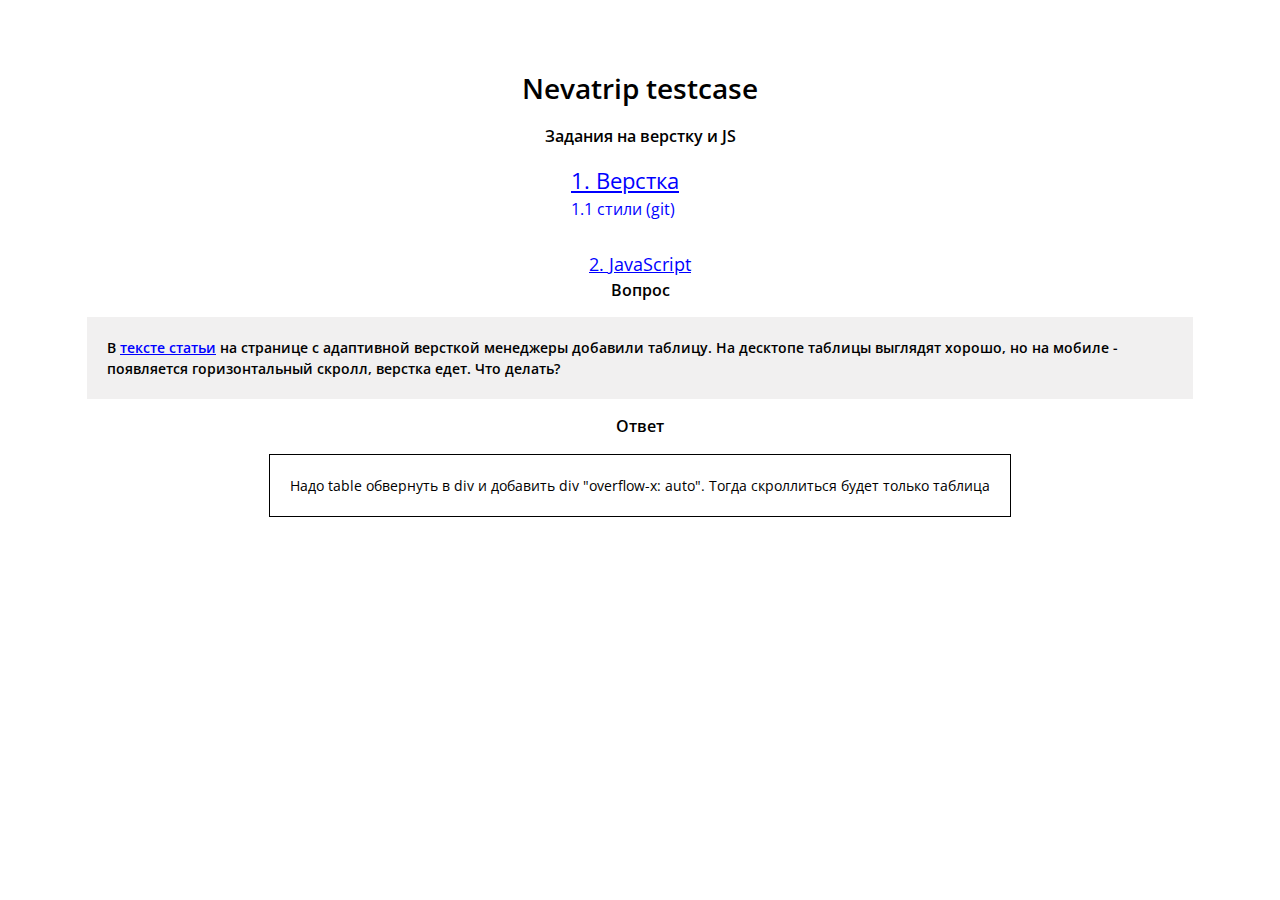
==== index.html @ d4bafa39 "nevatrip" ====
<!DOCTYPE html>
<html lang="ru">

<head>
    <meta charset="UTF-8" />
    <meta http-equiv="X-UA-Compatible" content="IE=edge" />
    <meta name="viewport" content="width=device-width, initial-scale=1.0" />
    <meta name="description" content="Описание проекта">
    <title>Nevatrip-tetscase</title>
    <link rel="stylesheet" href="css/style.min.css">
</head>

<body>
    <div class="wrapper">
        <main class="main">
            <div class="container" style="display: flex; align-items: center; flex-direction: column;">
                <h1>Nevatrip testcase</h1>
                <h3 style="margin: 1.5rem 0 1.5rem 0;">Задания на верстку и JS</h3>
                <div style="margin-bottom: 3rem; display: flex; flex-direction: column; ">
                    <a style="margin-right: 3rem; font-size: 2.2rem; text-decoration: underline; color: blue;"
                        href="layout.html">1. Верстка</a>
                    <a href="" style="color: blue; font-size: 1.6rem;">1.1 стили (git)</a>
                </div>
                <a style="font-size: 1.8rem; text-decoration: underline; color: blue" href="js.html">2. JavaScript</a>
                <h3 style="margin-bottom: 1.5rem;">Вопрос</h3>

                <strong style="margin-bottom: 1.5rem; padding: 2rem; background-color:rgb(241, 240, 240)">В <a
                        href="https://codepen.io/kizoso/pen/VwpeeRY"
                        style="color: blue; text-decoration: underline;">тексте статьи</a> на странице с адаптивной
                    версткой менеджеры добавили таблицу. На десктопе
                    таблицы выглядят хорошо, но на мобиле - появляется горизонтальный скролл, верстка едет. Что
                    делать?</strong>
                <h3 style="margin-bottom: 1.5rem;">Ответ</h3>
                <p style="padding: 2rem; margin: 0; border: 1px solid black;">Надо table обвернуть в div и добавить div
                    "overflow-x: auto". Тогда скроллиться будет только таблица</p>
            </div>
        </main>
    </div>
    <script src="js/vendor.min.js"></script>
    <script src="js/main.min.js"></script>
</body>

</html>
---- css/style.min.css ----
/*! normalize.css v8.0.1 | MIT License | github.com/necolas/normalize.css */
html{-webkit-text-size-adjust:100%}details,main{display:block}h1{font-size:2em}hr{-webkit-box-sizing:content-box;box-sizing:content-box;height:0;overflow:visible}code,kbd,pre,samp{font-size:1em;font-family:monospace,monospace}a{background-color:transparent;color:#4b4b4b;text-decoration:none}abbr[title]{-webkit-text-decoration:underline dotted;text-decoration:underline dotted;border-bottom:none}b,strong{font-weight:bolder}small{font-size:80%}sub,sup{position:relative;font-size:75%;line-height:0;vertical-align:baseline}sub{bottom:-.25em}sup{top:-.5em}img{border-style:none}button,input,optgroup,select,textarea{margin:0;font-size:100%;line-height:1.15;font-family:inherit}button,input{overflow:visible}button,select{text-transform:none}[type=button]::-moz-focus-inner,[type=reset]::-moz-focus-inner,[type=submit]::-moz-focus-inner,button::-moz-focus-inner{padding:0;border-style:none}[type=button]:-moz-focusring,[type=reset]:-moz-focusring,[type=submit]:-moz-focusring,button:-moz-focusring{outline:1px dotted ButtonText}fieldset{padding:.35em .75em .625em}legend{display:table;max-width:100%;color:inherit;white-space:normal}progress{vertical-align:baseline}textarea{overflow:auto;resize:none}[type=checkbox],[type=radio],legend{-webkit-box-sizing:border-box;box-sizing:border-box;padding:0}[type=number]::-webkit-inner-spin-button,[type=number]::-webkit-outer-spin-button{height:auto}[type=search]{outline-offset:-2px;-webkit-appearance:textfield}[type=search]::-webkit-search-decoration{-webkit-appearance:none}::-webkit-file-upload-button{font:inherit;-webkit-appearance:button}summary{display:list-item}[hidden],template{display:none}@font-face{font-family:"OpenSans";src:url(../../fonts/OpenSans-Regular.woff2) format("woff2"),url(../../fonts/OpenSans-Regular.woff) format("woff");font-style:normal;font-weight:400;font-display:swap}@font-face{font-family:"OpenSans";src:url(../../fonts/OpenSans-SemiBold.woff2) format("woff2"),url(../../fonts/OpenSans-SemiBold.woff) format("woff");font-style:normal;font-weight:600;font-display:swap}*,::after,::before{-webkit-box-sizing:border-box;box-sizing:border-box}body,html{margin:0;padding:0;min-height:100vh}html{font-style:normal;font-weight:400;font-size:62.5%;line-height:1.5;font-family:'OpenSans',"Arial",sans-serif;-webkit-font-smoothing:antialiased;-moz-osx-font-smoothing:grayscale;text-rendering:optimizeLegibility}body{width:100%;height:100%;font-size:1.4rem;background-color:#fff}img,video{display:block;max-width:100%;height:auto}input:-webkit-autofill{-webkit-box-shadow:inset 0 0 0 1000px #fff;box-shadow:inset 0 0 0 1000px #fff;-webkit-text-fill-color:#4b4b4b}input,select,textarea{border-radius:0}input::-webkit-input-placeholder,textarea::-webkit-input-placeholder{opacity:1}input::-moz-placeholder,textarea::-moz-placeholder{opacity:1}input:-ms-input-placeholder,input::-ms-input-placeholder,textarea:-ms-input-placeholder,textarea::-ms-input-placeholder{opacity:1}input::placeholder,textarea::placeholder{opacity:1}input:invalid,textarea:invalid{-webkit-box-shadow:none;box-shadow:none}input::-ms-clear,input::-ms-reveal{display:none}input[type=search]::-webkit-search-cancel-button,input[type=search]::-webkit-search-decoration,input[type=search]::-webkit-search-results-button,input[type=search]::-webkit-search-results-decoration{-webkit-appearance:none;appearance:none}input::-webkit-inner-spin-button,input::-webkit-outer-spin-button{margin:0;-webkit-appearance:none;appearance:none}input[type=number]{-webkit-appearance:textfield;-moz-appearance:textfield;appearance:textfield}input:matches([type=email],[type=number],[type=password],[type=search],[type=tel],[type=text],[type=url]),select,textarea{-webkit-appearance:none;-moz-appearance:none;appearance:none}[type=button],[type=reset],[type=submit],button{-webkit-appearance:none;-moz-appearance:none;appearance:none}ol,ul{padding:0;list-style:none}.card .hidden-block .tag,h1,h2,h3,h4,h5,h6,ol,ul{margin:0}.wrapper{position:relative;display:-webkit-box;display:-ms-flexbox;display:flex;-webkit-box-orient:vertical;-webkit-box-direction:normal;-ms-flex-direction:column;flex-direction:column;min-height:100vh;min-height:calc(100*var(--vh, 1vh))}.wrapper main{-webkit-box-flex:1;-ms-flex-positive:1;flex-grow:1}.container{width:100%;margin:0 auto;padding:0 1.7rem}.main{padding-top:2.6rem}.card-list{display:-ms-grid;display:grid;gap:3rem}.card{position:relative;border-radius:1.6rem;border:1px solid #828282}.card .tag{min-height:2.4rem}.card__mark{--color: #323232;--bg-color: #FED74B;--top: 6.7%;position:absolute;padding:1rem 1.7rem .8rem;min-width:9.9rem;top:var(--top);font-size:1.2rem;text-align:center;text-transform:uppercase;background-color:var(--bg-color);color:var(--color);font-weight:600;left:-.1rem}.card__mark--round-border{border-radius:1.6rem 0 1.6rem 0}.card__img-wrap{overflow:hidden;height:58.7vw;border-radius:1.6rem 1.6rem 0 0}.card__img{width:100%;height:100%;-o-object-fit:cover;object-fit:cover}.card__content{padding:1.4rem 1.2rem 1.9rem 1.1rem}.card__duration-wrap{display:-webkit-box;display:-ms-flexbox;display:flex;-webkit-box-align:center;-ms-flex-align:center;align-items:center;margin-bottom:1.5rem}.card__duration-icon{margin-right:.9rem}.card__duration{color:#9e9e9e;font-size:1.2rem}.card__title-wrap{margin-bottom:1.7rem}.card__title{font-size:1.4rem;font-weight:600}.card__tags{position:relative}.card__container,.card__tag-container{display:-webkit-box;display:-ms-flexbox;display:flex}.card__tag-container{-ms-flex-wrap:wrap;flex-wrap:wrap;-webkit-box-flex:1;-ms-flex-positive:1;flex-grow:1;margin-top:1rem}.card__container{-webkit-box-align:center;-ms-flex-align:center;align-items:center;-webkit-box-pack:justify;-ms-flex-pack:justify;justify-content:space-between;margin-top:2.8rem;padding-left:.6rem}.card__price-wrap{margin-right:2rem}.card__price{display:block;font-size:3rem;line-height:1}.card__price--small{margin-top:.2rem;font-size:1rem}.button{padding:1.1rem;border:1px solid #cba500;background-color:#fed74b;border-radius:2rem;width:16.5rem;text-align:center;-webkit-transition:opacity .3s;-o-transition:opacity .3s;transition:opacity .3s}.button:hover{opacity:.8}.list{display:-ms-grid;display:grid;gap:1.1rem}.list__item{position:relative;padding-left:3.6rem;color:#4b4b4b}.list__icon{position:absolute;left:0;top:.4rem}.tag{display:inline-block;-ms-flex-item-align:baseline;align-self:baseline;padding:.2rem 1.3rem .1rem;color:#343434;background-color:#d9e8ff;border-radius:1.1rem;text-align:center;font-size:1.4rem}.tag.active{-webkit-filter:drop-shadow(0 .2rem .2rem rgba(0,0,0,.25));filter:drop-shadow(0 .2rem .2rem rgba(0,0,0,.25));background-color:#6ba6ff;color:#fff}.tag+.tag{margin-left:.8rem}.hidden-block{display:-webkit-box;display:-ms-flexbox;display:flex;-webkit-box-orient:vertical;-webkit-box-direction:normal;-ms-flex-direction:column;flex-direction:column;gap:.6rem;position:absolute;padding:.5rem;right:0;top:6.5rem;z-index:-1;opacity:0;visibility:hidden;border-radius:.5rem;-webkit-box-shadow:0 .3rem 1.5rem rgba(58,58,58,.1);box-shadow:0 .3rem 1.5rem rgba(58,58,58,.1);background-color:#fff;-webkit-transition:opacity .3s;-o-transition:opacity .3s;transition:opacity .3s}.hidden-block.active{z-index:1;opacity:1;visibility:visible}.hidden-button{cursor:pointer;outline:0;border:0}@media (min-width:768px){.container{max-width:115.4rem;padding:0 2.4rem}.main{padding-top:6.7rem}.card-list{gap:6rem;font-size:1.8rem}.card{display:-webkit-box;display:-ms-flexbox;display:flex}.card .tag{min-height:2.8rem}.card__mark{--top: 12%;padding-right:3.5rem;padding-left:3.5rem;font-size:1.6rem;font-weight:600}.card__img-wrap{min-width:42.8%;height:auto;border-radius:1.6rem 0 0 1.6rem}.card__content{padding:1.6rem 2.2rem 2.6rem 2rem}.card__duration-wrap{margin-bottom:0}.card__duration{font-size:1.4rem}.card__title-wrap{display:-webkit-box;display:-ms-flexbox;display:flex;-webkit-box-orient:vertical;-webkit-box-direction:reverse;-ms-flex-direction:column-reverse;flex-direction:column-reverse;margin-bottom:1rem}.card__title{margin-bottom:.9rem;font-size:2.6rem;font-weight:400;line-height:134%}.card__tags{display:-webkit-box;display:-ms-flexbox;display:flex}.card__tag-container{margin-left:1rem;margin-top:.3rem}.card__container{-webkit-box-pack:start;-ms-flex-pack:start;justify-content:flex-start;margin-top:2.5rem;padding-left:0}.card__price-wrap{margin-right:1.4rem}.card__price{font-size:3.6rem}.card__price--small{font-size:1.4rem}.button{border:0;border-radius:2.3rem;width:18.7rem}.list{gap:1rem}.list__item{padding-left:3rem}.tag{padding-right:1.6rem;padding-left:1.6rem;font-size:1.6rem}.tag+.tag{margin-left:.6rem}.hidden-block{right:-.5rem;top:4rem}}
/*# sourceMappingURL=style.min.css.map */
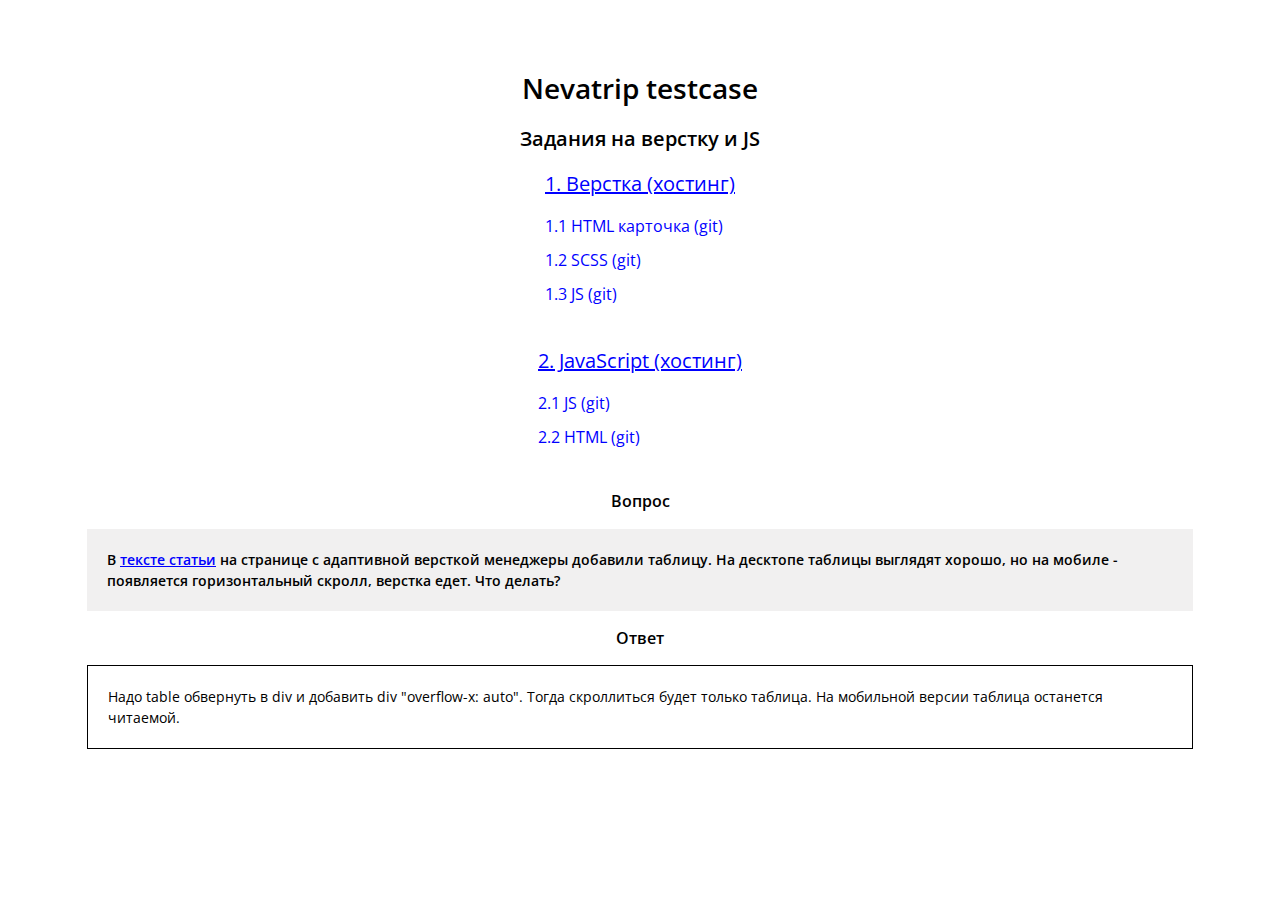
==== commit bf3a4025: "updates index.html" ====
--- a/index.html
+++ b/index.html
@@ -7,6 +7,9 @@
     <meta name="viewport" content="width=device-width, initial-scale=1.0" />
     <meta name="description" content="Описание проекта">
     <title>Nevatrip-tetscase</title>
+    <style type="text/css">
+
+    </style>
     <link rel="stylesheet" href="css/style.min.css">
 </head>
 
@@ -15,13 +18,20 @@
         <main class="main">
             <div class="container" style="display: flex; align-items: center; flex-direction: column;">
                 <h1>Nevatrip testcase</h1>
-                <h3 style="margin: 1.5rem 0 1.5rem 0;">Задания на верстку и JS</h3>
+                <h3 style="margin: 1.5rem 0 1.5rem 0; font-size: 2rem;">Задания на верстку и JS</h3>
                 <div style="margin-bottom: 3rem; display: flex; flex-direction: column; ">
-                    <a style="margin-right: 3rem; font-size: 2.2rem; text-decoration: underline; color: blue;"
-                        href="layout.html">1. Верстка</a>
-                    <a href="" style="color: blue; font-size: 1.6rem;">1.1 стили (git)</a>
+                    <a style="display: block; font-size: 2rem; text-decoration: underline; color: blue; margin-bottom: 1.5rem"
+                        href="layout.html">1. Верстка (хостинг)</a>
+                    <a href="https://github.com/BulatCC/nevatrip-testcase/blob/master/source/html/components/card.html" style="color: blue; font-size: 1.6rem; margin-bottom: 1rem;">1.1 HTML карточка (git)</a>
+                    <a href="https://github.com/BulatCC/nevatrip-testcase/tree/master/source/sass" style="color: blue; font-size: 1.6rem; margin-bottom: 1rem;">1.2 SCSS (git)</a>
+                    <a href="https://github.com/BulatCC/nevatrip-testcase/blob/master/source/js/modules/hide-not-fited.js" style="color: blue; font-size: 1.6rem; margin-bottom: 1rem;">1.3 JS (git)</a>
                 </div>
-                <a style="font-size: 1.8rem; text-decoration: underline; color: blue" href="js.html">2. JavaScript</a>
+                <div style="margin-bottom: 3rem; display: flex; flex-direction: column; ">
+                    <a style="display: block; font-size: 2rem; text-decoration: underline; color: blue; margin-bottom: 1.5rem"
+                        href="js.html">2. JavaScript (хостинг)</a>
+                    <a href="https://github.com/BulatCC/nevatrip-testcase/blob/master/source/js/modules/ticket-choice.js" style="color: blue; font-size: 1.6rem; margin-bottom: 1rem;">2.1 JS (git)</a>
+                    <a href="https://github.com/BulatCC/nevatrip-testcase/blob/master/source/html/js.html" style="color: blue; font-size: 1.6rem; margin-bottom: 1rem;">2.2 HTML (git)</a>
+                </div>
                 <h3 style="margin-bottom: 1.5rem;">Вопрос</h3>
 
                 <strong style="margin-bottom: 1.5rem; padding: 2rem; background-color:rgb(241, 240, 240)">В <a
@@ -32,7 +42,7 @@
                     делать?</strong>
                 <h3 style="margin-bottom: 1.5rem;">Ответ</h3>
                 <p style="padding: 2rem; margin: 0; border: 1px solid black;">Надо table обвернуть в div и добавить div
-                    "overflow-x: auto". Тогда скроллиться будет только таблица</p>
+                    "overflow-x: auto". Тогда скроллиться будет только таблица. На мобильной версии таблица останется читаемой.</p>
             </div>
         </main>
     </div>
--- a/css/style.min.css
+++ b/css/style.min.css
@@ -1,3 +1,3 @@
 /*! normalize.css v8.0.1 | MIT License | github.com/necolas/normalize.css */
-html{-webkit-text-size-adjust:100%}details,main{display:block}h1{font-size:2em}hr{-webkit-box-sizing:content-box;box-sizing:content-box;height:0;overflow:visible}code,kbd,pre,samp{font-size:1em;font-family:monospace,monospace}a{background-color:transparent;color:#4b4b4b;text-decoration:none}abbr[title]{-webkit-text-decoration:underline dotted;text-decoration:underline dotted;border-bottom:none}b,strong{font-weight:bolder}small{font-size:80%}sub,sup{position:relative;font-size:75%;line-height:0;vertical-align:baseline}sub{bottom:-.25em}sup{top:-.5em}img{border-style:none}button,input,optgroup,select,textarea{margin:0;font-size:100%;line-height:1.15;font-family:inherit}button,input{overflow:visible}button,select{text-transform:none}[type=button]::-moz-focus-inner,[type=reset]::-moz-focus-inner,[type=submit]::-moz-focus-inner,button::-moz-focus-inner{padding:0;border-style:none}[type=button]:-moz-focusring,[type=reset]:-moz-focusring,[type=submit]:-moz-focusring,button:-moz-focusring{outline:1px dotted ButtonText}fieldset{padding:.35em .75em .625em}legend{display:table;max-width:100%;color:inherit;white-space:normal}progress{vertical-align:baseline}textarea{overflow:auto;resize:none}[type=checkbox],[type=radio],legend{-webkit-box-sizing:border-box;box-sizing:border-box;padding:0}[type=number]::-webkit-inner-spin-button,[type=number]::-webkit-outer-spin-button{height:auto}[type=search]{outline-offset:-2px;-webkit-appearance:textfield}[type=search]::-webkit-search-decoration{-webkit-appearance:none}::-webkit-file-upload-button{font:inherit;-webkit-appearance:button}summary{display:list-item}[hidden],template{display:none}@font-face{font-family:"OpenSans";src:url(../../fonts/OpenSans-Regular.woff2) format("woff2"),url(../../fonts/OpenSans-Regular.woff) format("woff");font-style:normal;font-weight:400;font-display:swap}@font-face{font-family:"OpenSans";src:url(../../fonts/OpenSans-SemiBold.woff2) format("woff2"),url(../../fonts/OpenSans-SemiBold.woff) format("woff");font-style:normal;font-weight:600;font-display:swap}*,::after,::before{-webkit-box-sizing:border-box;box-sizing:border-box}body,html{margin:0;padding:0;min-height:100vh}html{font-style:normal;font-weight:400;font-size:62.5%;line-height:1.5;font-family:'OpenSans',"Arial",sans-serif;-webkit-font-smoothing:antialiased;-moz-osx-font-smoothing:grayscale;text-rendering:optimizeLegibility}body{width:100%;height:100%;font-size:1.4rem;background-color:#fff}img,video{display:block;max-width:100%;height:auto}input:-webkit-autofill{-webkit-box-shadow:inset 0 0 0 1000px #fff;box-shadow:inset 0 0 0 1000px #fff;-webkit-text-fill-color:#4b4b4b}input,select,textarea{border-radius:0}input::-webkit-input-placeholder,textarea::-webkit-input-placeholder{opacity:1}input::-moz-placeholder,textarea::-moz-placeholder{opacity:1}input:-ms-input-placeholder,input::-ms-input-placeholder,textarea:-ms-input-placeholder,textarea::-ms-input-placeholder{opacity:1}input::placeholder,textarea::placeholder{opacity:1}input:invalid,textarea:invalid{-webkit-box-shadow:none;box-shadow:none}input::-ms-clear,input::-ms-reveal{display:none}input[type=search]::-webkit-search-cancel-button,input[type=search]::-webkit-search-decoration,input[type=search]::-webkit-search-results-button,input[type=search]::-webkit-search-results-decoration{-webkit-appearance:none;appearance:none}input::-webkit-inner-spin-button,input::-webkit-outer-spin-button{margin:0;-webkit-appearance:none;appearance:none}input[type=number]{-webkit-appearance:textfield;-moz-appearance:textfield;appearance:textfield}input:matches([type=email],[type=number],[type=password],[type=search],[type=tel],[type=text],[type=url]),select,textarea{-webkit-appearance:none;-moz-appearance:none;appearance:none}[type=button],[type=reset],[type=submit],button{-webkit-appearance:none;-moz-appearance:none;appearance:none}ol,ul{padding:0;list-style:none}.card .hidden-block .tag,h1,h2,h3,h4,h5,h6,ol,ul{margin:0}.wrapper{position:relative;display:-webkit-box;display:-ms-flexbox;display:flex;-webkit-box-orient:vertical;-webkit-box-direction:normal;-ms-flex-direction:column;flex-direction:column;min-height:100vh;min-height:calc(100*var(--vh, 1vh))}.wrapper main{-webkit-box-flex:1;-ms-flex-positive:1;flex-grow:1}.container{width:100%;margin:0 auto;padding:0 1.7rem}.main{padding-top:2.6rem}.card-list{display:-ms-grid;display:grid;gap:3rem}.card{position:relative;border-radius:1.6rem;border:1px solid #828282}.card .tag{min-height:2.4rem}.card__mark{--color: #323232;--bg-color: #FED74B;--top: 6.7%;position:absolute;padding:1rem 1.7rem .8rem;min-width:9.9rem;top:var(--top);font-size:1.2rem;text-align:center;text-transform:uppercase;background-color:var(--bg-color);color:var(--color);font-weight:600;left:-.1rem}.card__mark--round-border{border-radius:1.6rem 0 1.6rem 0}.card__img-wrap{overflow:hidden;height:58.7vw;border-radius:1.6rem 1.6rem 0 0}.card__img{width:100%;height:100%;-o-object-fit:cover;object-fit:cover}.card__content{padding:1.4rem 1.2rem 1.9rem 1.1rem}.card__duration-wrap{display:-webkit-box;display:-ms-flexbox;display:flex;-webkit-box-align:center;-ms-flex-align:center;align-items:center;margin-bottom:1.5rem}.card__duration-icon{margin-right:.9rem}.card__duration{color:#9e9e9e;font-size:1.2rem}.card__title-wrap{margin-bottom:1.7rem}.card__title{font-size:1.4rem;font-weight:600}.card__tags{position:relative}.card__container,.card__tag-container{display:-webkit-box;display:-ms-flexbox;display:flex}.card__tag-container{-ms-flex-wrap:wrap;flex-wrap:wrap;-webkit-box-flex:1;-ms-flex-positive:1;flex-grow:1;margin-top:1rem}.card__container{-webkit-box-align:center;-ms-flex-align:center;align-items:center;-webkit-box-pack:justify;-ms-flex-pack:justify;justify-content:space-between;margin-top:2.8rem;padding-left:.6rem}.card__price-wrap{margin-right:2rem}.card__price{display:block;font-size:3rem;line-height:1}.card__price--small{margin-top:.2rem;font-size:1rem}.button{padding:1.1rem;border:1px solid #cba500;background-color:#fed74b;border-radius:2rem;width:16.5rem;text-align:center;-webkit-transition:opacity .3s;-o-transition:opacity .3s;transition:opacity .3s}.button:hover{opacity:.8}.list{display:-ms-grid;display:grid;gap:1.1rem}.list__item{position:relative;padding-left:3.6rem;color:#4b4b4b}.list__icon{position:absolute;left:0;top:.4rem}.tag{display:inline-block;-ms-flex-item-align:baseline;align-self:baseline;padding:.2rem 1.3rem .1rem;color:#343434;background-color:#d9e8ff;border-radius:1.1rem;text-align:center;font-size:1.4rem}.tag.active{-webkit-filter:drop-shadow(0 .2rem .2rem rgba(0,0,0,.25));filter:drop-shadow(0 .2rem .2rem rgba(0,0,0,.25));background-color:#6ba6ff;color:#fff}.tag+.tag{margin-left:.8rem}.hidden-block{display:-webkit-box;display:-ms-flexbox;display:flex;-webkit-box-orient:vertical;-webkit-box-direction:normal;-ms-flex-direction:column;flex-direction:column;gap:.6rem;position:absolute;padding:.5rem;right:0;top:6.5rem;z-index:-1;opacity:0;visibility:hidden;border-radius:.5rem;-webkit-box-shadow:0 .3rem 1.5rem rgba(58,58,58,.1);box-shadow:0 .3rem 1.5rem rgba(58,58,58,.1);background-color:#fff;-webkit-transition:opacity .3s;-o-transition:opacity .3s;transition:opacity .3s}.hidden-block.active{z-index:1;opacity:1;visibility:visible}.hidden-button{cursor:pointer;outline:0;border:0}@media (min-width:768px){.container{max-width:115.4rem;padding:0 2.4rem}.main{padding-top:6.7rem}.card-list{gap:6rem;font-size:1.8rem}.card{display:-webkit-box;display:-ms-flexbox;display:flex}.card .tag{min-height:2.8rem}.card__mark{--top: 12%;padding-right:3.5rem;padding-left:3.5rem;font-size:1.6rem;font-weight:600}.card__img-wrap{min-width:42.8%;height:auto;border-radius:1.6rem 0 0 1.6rem}.card__content{padding:1.6rem 2.2rem 2.6rem 2rem}.card__duration-wrap{margin-bottom:0}.card__duration{font-size:1.4rem}.card__title-wrap{display:-webkit-box;display:-ms-flexbox;display:flex;-webkit-box-orient:vertical;-webkit-box-direction:reverse;-ms-flex-direction:column-reverse;flex-direction:column-reverse;margin-bottom:1rem}.card__title{margin-bottom:.9rem;font-size:2.6rem;font-weight:400;line-height:134%}.card__tags{display:-webkit-box;display:-ms-flexbox;display:flex}.card__tag-container{margin-left:1rem;margin-top:.3rem}.card__container{-webkit-box-pack:start;-ms-flex-pack:start;justify-content:flex-start;margin-top:2.5rem;padding-left:0}.card__price-wrap{margin-right:1.4rem}.card__price{font-size:3.6rem}.card__price--small{font-size:1.4rem}.button{border:0;border-radius:2.3rem;width:18.7rem}.list{gap:1rem}.list__item{padding-left:3rem}.tag{padding-right:1.6rem;padding-left:1.6rem;font-size:1.6rem}.tag+.tag{margin-left:.6rem}.hidden-block{right:-.5rem;top:4rem}}
+html{-webkit-text-size-adjust:100%}details,main{display:block}h1{font-size:2em}hr{-webkit-box-sizing:content-box;box-sizing:content-box;height:0;overflow:visible}code,kbd,pre,samp{font-size:1em;font-family:monospace,monospace}a{background-color:transparent;color:#4b4b4b;text-decoration:none}abbr[title]{-webkit-text-decoration:underline dotted;text-decoration:underline dotted;border-bottom:none}b,strong{font-weight:bolder}small{font-size:80%}sub,sup{position:relative;font-size:75%;line-height:0;vertical-align:baseline}sub{bottom:-.25em}sup{top:-.5em}img{border-style:none}button,input,optgroup,select,textarea{margin:0;font-size:100%;line-height:1.15;font-family:inherit}button,input{overflow:visible}button,select{text-transform:none}[type=button]::-moz-focus-inner,[type=reset]::-moz-focus-inner,[type=submit]::-moz-focus-inner,button::-moz-focus-inner{padding:0;border-style:none}[type=button]:-moz-focusring,[type=reset]:-moz-focusring,[type=submit]:-moz-focusring,button:-moz-focusring{outline:1px dotted ButtonText}fieldset{padding:.35em .75em .625em}legend{display:table;max-width:100%;color:inherit;white-space:normal}progress{vertical-align:baseline}textarea{overflow:auto;resize:none}[type=checkbox],[type=radio],legend{-webkit-box-sizing:border-box;box-sizing:border-box;padding:0}[type=number]::-webkit-inner-spin-button,[type=number]::-webkit-outer-spin-button{height:auto}[type=search]{outline-offset:-2px;-webkit-appearance:textfield}[type=search]::-webkit-search-decoration{-webkit-appearance:none}::-webkit-file-upload-button{font:inherit;-webkit-appearance:button}summary{display:list-item}[hidden],template{display:none}@font-face{font-family:"OpenSans";src:url(../../fonts/OpenSans-Regular.woff2) format("woff2"),url(../../fonts/OpenSans-Regular.woff) format("woff");font-style:normal;font-weight:400;font-display:swap}@font-face{font-family:"OpenSans";src:url(../../fonts/OpenSans-SemiBold.woff2) format("woff2"),url(../../fonts/OpenSans-SemiBold.woff) format("woff");font-style:normal;font-weight:600;font-display:swap}*,::after,::before{-webkit-box-sizing:border-box;box-sizing:border-box}body,html{margin:0;padding:0;min-height:100vh}html{font-style:normal;font-weight:400;font-size:62.5%;line-height:1.5;font-family:'OpenSans',"Arial",sans-serif;-webkit-font-smoothing:antialiased;-moz-osx-font-smoothing:grayscale;text-rendering:optimizeLegibility}body{width:100%;height:100%;font-size:1.4rem;background-color:#fff}img,video{display:block;max-width:100%;height:auto}input:-webkit-autofill{-webkit-box-shadow:inset 0 0 0 1000px #fff;box-shadow:inset 0 0 0 1000px #fff;-webkit-text-fill-color:#4b4b4b}input,select,textarea{border-radius:0}input::-webkit-input-placeholder,textarea::-webkit-input-placeholder{opacity:1}input::-moz-placeholder,textarea::-moz-placeholder{opacity:1}input:-ms-input-placeholder,input::-ms-input-placeholder,textarea:-ms-input-placeholder,textarea::-ms-input-placeholder{opacity:1}input::placeholder,textarea::placeholder{opacity:1}input:invalid,textarea:invalid{-webkit-box-shadow:none;box-shadow:none}input::-ms-clear,input::-ms-reveal{display:none}input[type=search]::-webkit-search-cancel-button,input[type=search]::-webkit-search-decoration,input[type=search]::-webkit-search-results-button,input[type=search]::-webkit-search-results-decoration{-webkit-appearance:none;appearance:none}input::-webkit-inner-spin-button,input::-webkit-outer-spin-button{margin:0;-webkit-appearance:none;appearance:none}input[type=number]{-webkit-appearance:textfield;-moz-appearance:textfield;appearance:textfield}input:matches([type=email],[type=number],[type=password],[type=search],[type=tel],[type=text],[type=url]),select,textarea{-webkit-appearance:none;-moz-appearance:none;appearance:none}[type=button],[type=reset],[type=submit],button{-webkit-appearance:none;-moz-appearance:none;appearance:none}ol,ul{padding:0;list-style:none}.card .hidden-block .tag,h1,h2,h3,h4,h5,h6,ol,ul{margin:0}.wrapper{position:relative;display:-webkit-box;display:-ms-flexbox;display:flex;-webkit-box-orient:vertical;-webkit-box-direction:normal;-ms-flex-direction:column;flex-direction:column;min-height:100vh;min-height:calc(100*var(--vh, 1vh))}.wrapper main{-webkit-box-flex:1;-ms-flex-positive:1;flex-grow:1}.container{width:100%;margin:0 auto;padding:0 1.7rem}.main{padding:2.6rem 0}.card-list{display:-ms-grid;display:grid;gap:3rem}.card{position:relative;border-radius:1.6rem;border:1px solid #828282}.card .tag{min-height:2.4rem}.card__mark{--color: #323232;--bg-color: #FED74B;--top: 6.7%;position:absolute;padding:1rem 1.7rem .8rem;min-width:9.9rem;top:var(--top);font-size:1.2rem;text-align:center;text-transform:uppercase;background-color:var(--bg-color);color:var(--color);font-weight:600;left:-.1rem}.card__mark--round-border{border-radius:1.6rem 0 1.6rem 0}.card__img-wrap{overflow:hidden;height:58.7vw;border-radius:1.6rem 1.6rem 0 0}.card__img{width:100%;height:100%;-o-object-fit:cover;object-fit:cover}.card__content{padding:1.4rem 1.2rem 1.9rem 1.1rem}.card__duration-wrap{display:-webkit-box;display:-ms-flexbox;display:flex;-webkit-box-align:center;-ms-flex-align:center;align-items:center;margin-bottom:1.5rem}.card__duration-icon{margin-right:.9rem}.card__duration{color:#9e9e9e;font-size:1.2rem}.card__title-wrap{margin-bottom:1.7rem}.card__title{font-size:1.4rem;font-weight:600}.card__tags{position:relative}.card__container,.card__tag-container{display:-webkit-box;display:-ms-flexbox;display:flex}.card__tag-container{-ms-flex-wrap:wrap;flex-wrap:wrap;-webkit-box-flex:1;-ms-flex-positive:1;flex-grow:1;margin-top:1rem}.card__container{-webkit-box-align:center;-ms-flex-align:center;align-items:center;-webkit-box-pack:justify;-ms-flex-pack:justify;justify-content:space-between;margin-top:2.8rem;padding-left:.6rem}.card__price-wrap{margin-right:2rem}.card__price{display:block;font-size:3rem;line-height:1}.card__price--small{margin-top:.2rem;font-size:1rem}.button{padding:1.1rem;border:1px solid #cba500;background-color:#fed74b;border-radius:2rem;width:16.5rem;text-align:center;-webkit-transition:opacity .3s;-o-transition:opacity .3s;transition:opacity .3s}.button:hover{opacity:.8}.list{display:-ms-grid;display:grid;gap:1.1rem}.list__item{position:relative;padding-left:3.6rem;color:#4b4b4b}.list__icon{position:absolute;left:0;top:.4rem}.tag{display:inline-block;-ms-flex-item-align:baseline;align-self:baseline;padding:.2rem 1.3rem .1rem;color:#343434;background-color:#d9e8ff;border-radius:1.1rem;text-align:center;font-size:1.4rem}.tag.active{-webkit-filter:drop-shadow(0 .2rem .2rem rgba(0,0,0,.25));filter:drop-shadow(0 .2rem .2rem rgba(0,0,0,.25));background-color:#6ba6ff;color:#fff}.tag+.tag{margin-left:.8rem}.hidden-block{display:-webkit-box;display:-ms-flexbox;display:flex;-webkit-box-orient:vertical;-webkit-box-direction:normal;-ms-flex-direction:column;flex-direction:column;gap:.6rem;position:absolute;padding:.5rem;right:0;top:6.5rem;z-index:-1;opacity:0;visibility:hidden;border-radius:.5rem;-webkit-box-shadow:0 .3rem 1.5rem rgba(58,58,58,.1);box-shadow:0 .3rem 1.5rem rgba(58,58,58,.1);background-color:#fff;-webkit-transition:opacity .3s;-o-transition:opacity .3s;transition:opacity .3s}.hidden-block.active{z-index:1;opacity:1;visibility:visible}.hidden-button{cursor:pointer;outline:0;border:0}@media (min-width:768px){.container{max-width:115.4rem;padding:0 2.4rem}.main{padding:6.7rem 0}.card-list{gap:6rem;font-size:1.8rem}.card{display:-webkit-box;display:-ms-flexbox;display:flex}.card .tag{min-height:2.8rem}.card__mark{--top: 12%;padding-right:3.5rem;padding-left:3.5rem;font-size:1.6rem;font-weight:600}.card__img-wrap{min-width:42.8%;height:auto;border-radius:1.6rem 0 0 1.6rem}.card__content{padding:1.6rem 2.2rem 2.6rem 2rem}.card__duration-wrap{margin-bottom:0}.card__duration{font-size:1.4rem}.card__title-wrap{display:-webkit-box;display:-ms-flexbox;display:flex;-webkit-box-orient:vertical;-webkit-box-direction:reverse;-ms-flex-direction:column-reverse;flex-direction:column-reverse;margin-bottom:1rem}.card__title{margin-bottom:.9rem;font-size:2.6rem;font-weight:400;line-height:134%}.card__tags{display:-webkit-box;display:-ms-flexbox;display:flex}.card__tag-container{margin-left:1rem;margin-top:.3rem}.card__container{-webkit-box-pack:start;-ms-flex-pack:start;justify-content:flex-start;margin-top:2.5rem;padding-left:0}.card__price-wrap{margin-right:1.4rem}.card__price{font-size:3.6rem}.card__price--small{font-size:1.4rem}.button{border:0;border-radius:2.3rem;width:18.7rem}.list{gap:1rem}.list__item{padding-left:3rem}.tag{padding-right:1.6rem;padding-left:1.6rem;font-size:1.6rem}.tag+.tag{margin-left:.6rem}.hidden-block{right:-.5rem;top:4rem}}
 /*# sourceMappingURL=style.min.css.map */
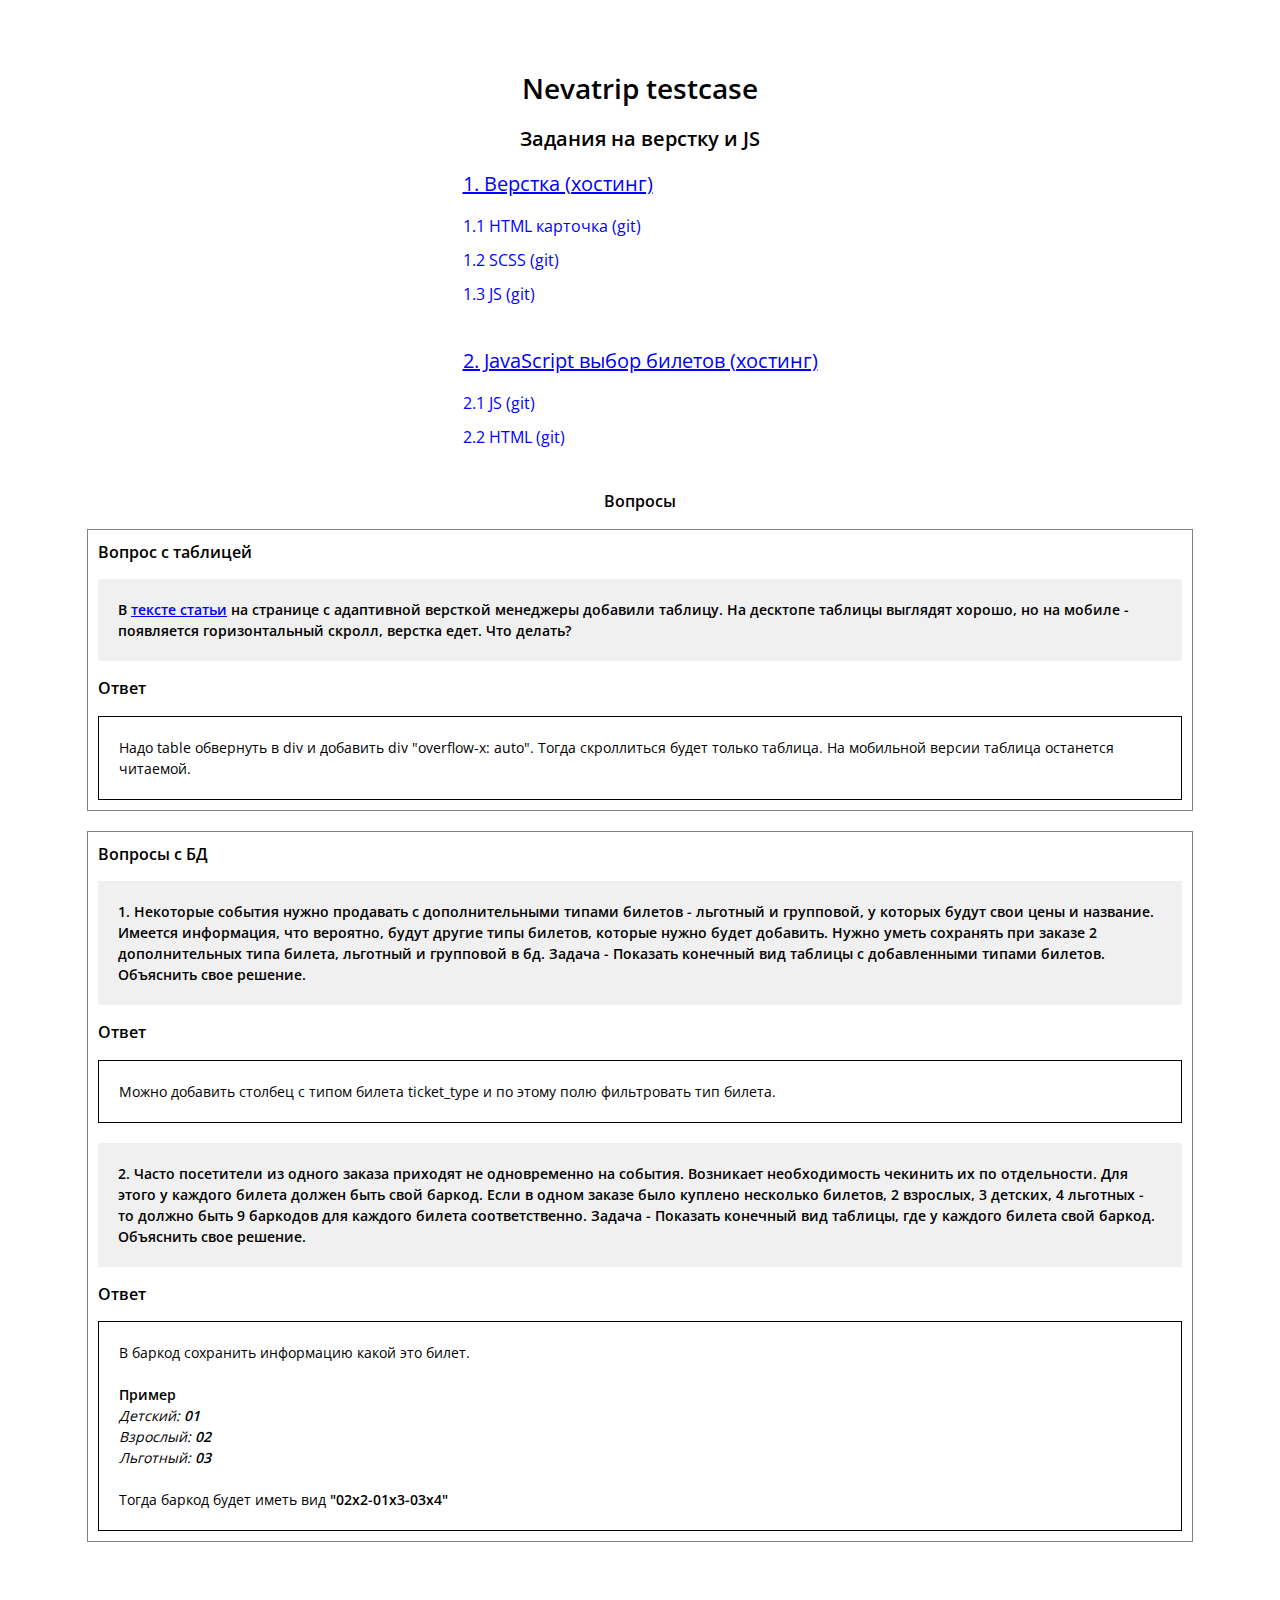
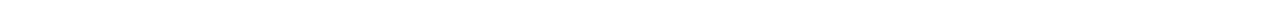
==== commit 8b066009: "adds DB questions" ====
--- a/index.html
+++ b/index.html
@@ -17,33 +17,80 @@
     <div class="wrapper">
         <main class="main">
             <div class="container" style="display: flex; align-items: center; flex-direction: column;">
-                <h1>Nevatrip testcase</h1>
-                <h3 style="margin: 1.5rem 0 1.5rem 0; font-size: 2rem;">Задания на верстку и JS</h3>
-                <div style="margin-bottom: 3rem; display: flex; flex-direction: column; ">
-                    <a style="display: block; font-size: 2rem; text-decoration: underline; color: blue; margin-bottom: 1.5rem"
-                        href="layout.html">1. Верстка (хостинг)</a>
-                    <a href="https://github.com/BulatCC/nevatrip-testcase/blob/master/source/html/components/card.html" style="color: blue; font-size: 1.6rem; margin-bottom: 1rem;">1.1 HTML карточка (git)</a>
-                    <a href="https://github.com/BulatCC/nevatrip-testcase/tree/master/source/sass" style="color: blue; font-size: 1.6rem; margin-bottom: 1rem;">1.2 SCSS (git)</a>
-                    <a href="https://github.com/BulatCC/nevatrip-testcase/blob/master/source/js/modules/hide-not-fited.js" style="color: blue; font-size: 1.6rem; margin-bottom: 1rem;">1.3 JS (git)</a>
+                <div>
+                    <h1 style="text-align: center;">Nevatrip testcase</h1>
+                    <h3 style="margin: 1.5rem 0 1.5rem 0; font-size: 2rem; text-align: center;">Задания на верстку и JS</h3>
+                    <div style="margin-bottom: 3rem; display: flex; flex-direction: column; ">
+                        <a style="display: block; font-size: 2rem; text-decoration: underline; color: blue; margin-bottom: 1.5rem"
+                            href="layout.html">1. Верстка (хостинг)</a>
+                        <a href="https://github.com/BulatCC/nevatrip-testcase/blob/master/source/html/components/card.html"
+                            style="color: blue; font-size: 1.6rem; margin-bottom: 1rem;">1.1 HTML карточка (git)</a>
+                        <a href="https://github.com/BulatCC/nevatrip-testcase/tree/master/source/sass"
+                            style="color: blue; font-size: 1.6rem; margin-bottom: 1rem;">1.2 SCSS (git)</a>
+                        <a href="https://github.com/BulatCC/nevatrip-testcase/blob/master/source/js/modules/hide-not-fited.js"
+                            style="color: blue; font-size: 1.6rem; margin-bottom: 1rem;">1.3 JS (git)</a>
+                    </div>
+                    <div style="margin-bottom: 3rem; display: flex; flex-direction: column; ">
+                        <a style="display: block; font-size: 2rem; text-decoration: underline; color: blue; margin-bottom: 1.5rem"
+                            href="js.html">2. JavaScript выбор билетов (хостинг)</a>
+    
+                        <a href="https://github.com/BulatCC/nevatrip-testcase/blob/master/source/js/modules/ticket-choice.js"
+                            style="color: blue; font-size: 1.6rem; margin-bottom: 1rem;">2.1 JS (git)</a>
+                        <a href="https://github.com/BulatCC/nevatrip-testcase/blob/master/source/html/js.html"
+                            style="color: blue; font-size: 1.6rem; margin-bottom: 1rem;">2.2 HTML (git)</a>
+                    </div>
+   
                 </div>
-                <div style="margin-bottom: 3rem; display: flex; flex-direction: column; ">
-                    <a style="display: block; font-size: 2rem; text-decoration: underline; color: blue; margin-bottom: 1.5rem"
-                        href="js.html">2. JavaScript (хостинг)</a>
-                    <a href="https://github.com/BulatCC/nevatrip-testcase/blob/master/source/js/modules/ticket-choice.js" style="color: blue; font-size: 1.6rem; margin-bottom: 1rem;">2.1 JS (git)</a>
-                    <a href="https://github.com/BulatCC/nevatrip-testcase/blob/master/source/html/js.html" style="color: blue; font-size: 1.6rem; margin-bottom: 1rem;">2.2 HTML (git)</a>
+
+                <h3 style="margin-bottom: 1.5rem;">Вопросы</h3>
+                <div
+                    style="display: flex; flex-direction: column; padding: 1rem; border: 1px solid gray; margin-bottom: 2rem;">
+                    <h3 style="margin-bottom: 1.5rem;">Вопрос с таблицей</h3>
+                    <strong style="margin-bottom: 1.5rem; padding: 2rem; background-color:rgb(241, 240, 240)">
+
+                        В <a href="https://codepen.io/kizoso/pen/VwpeeRY"
+                            style="color: blue; text-decoration: underline;">тексте статьи</a> на странице с адаптивной
+                        версткой менеджеры добавили таблицу. На десктопе
+                        таблицы выглядят хорошо, но на мобиле - появляется горизонтальный скролл, верстка едет. Что
+                        делать?</strong>
+                    <h3 style="margin-bottom: 1.5rem;">Ответ</h3>
+                    <p style="padding: 2rem; margin: 0; border: 1px solid black;">Надо table обвернуть в div и добавить
+                        div
+                        "overflow-x: auto". Тогда скроллиться будет только таблица. На мобильной версии таблица
+                        останется читаемой.</p>
                 </div>
-                <h3 style="margin-bottom: 1.5rem;">Вопрос</h3>
 
-                <strong style="margin-bottom: 1.5rem; padding: 2rem; background-color:rgb(241, 240, 240)">В <a
-                        href="https://codepen.io/kizoso/pen/VwpeeRY"
-                        style="color: blue; text-decoration: underline;">тексте статьи</a> на странице с адаптивной
-                    версткой менеджеры добавили таблицу. На десктопе
-                    таблицы выглядят хорошо, но на мобиле - появляется горизонтальный скролл, верстка едет. Что
-                    делать?</strong>
-                <h3 style="margin-bottom: 1.5rem;">Ответ</h3>
-                <p style="padding: 2rem; margin: 0; border: 1px solid black;">Надо table обвернуть в div и добавить div
-                    "overflow-x: auto". Тогда скроллиться будет только таблица. На мобильной версии таблица останется читаемой.</p>
+                <div style="display: flex; flex-direction: column; padding: 1rem; border: 1px solid gray; ">
+                    <h3 style="margin-bottom: 1.5rem;">Вопросы с БД</h3>
+                    <strong style="margin-bottom: 1.5rem; padding: 2rem; background-color:rgb(241, 240, 240)">
+                        1. Некоторые события нужно продавать с дополнительными типами билетов - льготный и групповой, у
+                        которых будут свои цены и название. Имеется информация, что вероятно, будут другие типы билетов,
+                        которые нужно будет добавить. Нужно уметь сохранять при заказе 2 дополнительных типа билета,
+                        льготный и групповой в бд. Задача - Показать конечный вид таблицы с добавленными типами билетов.
+                        Объяснить свое решение.</strong>
+                    <h3 style="margin-bottom: 1.5rem;">Ответ</h3>
+                    <p style="padding: 2rem; margin: 0; border: 1px solid black; margin-bottom: 2rem;">Можно добавить
+                        столбец с типом билета ticket_type и по этому полю фильтровать тип билета.</p>
+                    <strong style="margin-bottom: 1.5rem; padding: 2rem; background-color:rgb(241, 240, 240)">
+                        2. Часто посетители из одного заказа приходят не одновременно на события. Возникает
+                        необходимость чекинить их по отдельности. Для этого у каждого билета должен быть свой баркод.
+                        Если в одном заказе было куплено несколько билетов, 2 взрослых, 3 детских, 4 льготных - то
+                        должно быть 9 баркодов для каждого билета соответственно. Задача - Показать конечный вид
+                        таблицы, где у каждого билета свой баркод. Объяснить свое решение.</strong>
+                    <h3 style="margin-bottom: 1.5rem;">Ответ</h3>
+                    <div style="padding: 2rem; margin: 0; border: 1px solid black;">В баркод сохранить информацию какой это билет. <br><br>
+                        <strong>Пример</strong>
+                        <ol>
+                            <li><i>Детский: <strong>01</strong></i></li>
+                            <li><i>Взрослый: <strong>02</strong></i></li>
+                            <li><i>Льготный: <strong>03</strong></i></li>
+                        </ol>
+                        <br>
+                        Тогда баркод будет иметь вид <strong>"02x2-01x3-03x4"</strong> 
+                    </div>
+                </div>
             </div>
+
         </main>
     </div>
     <script src="js/vendor.min.js"></script>
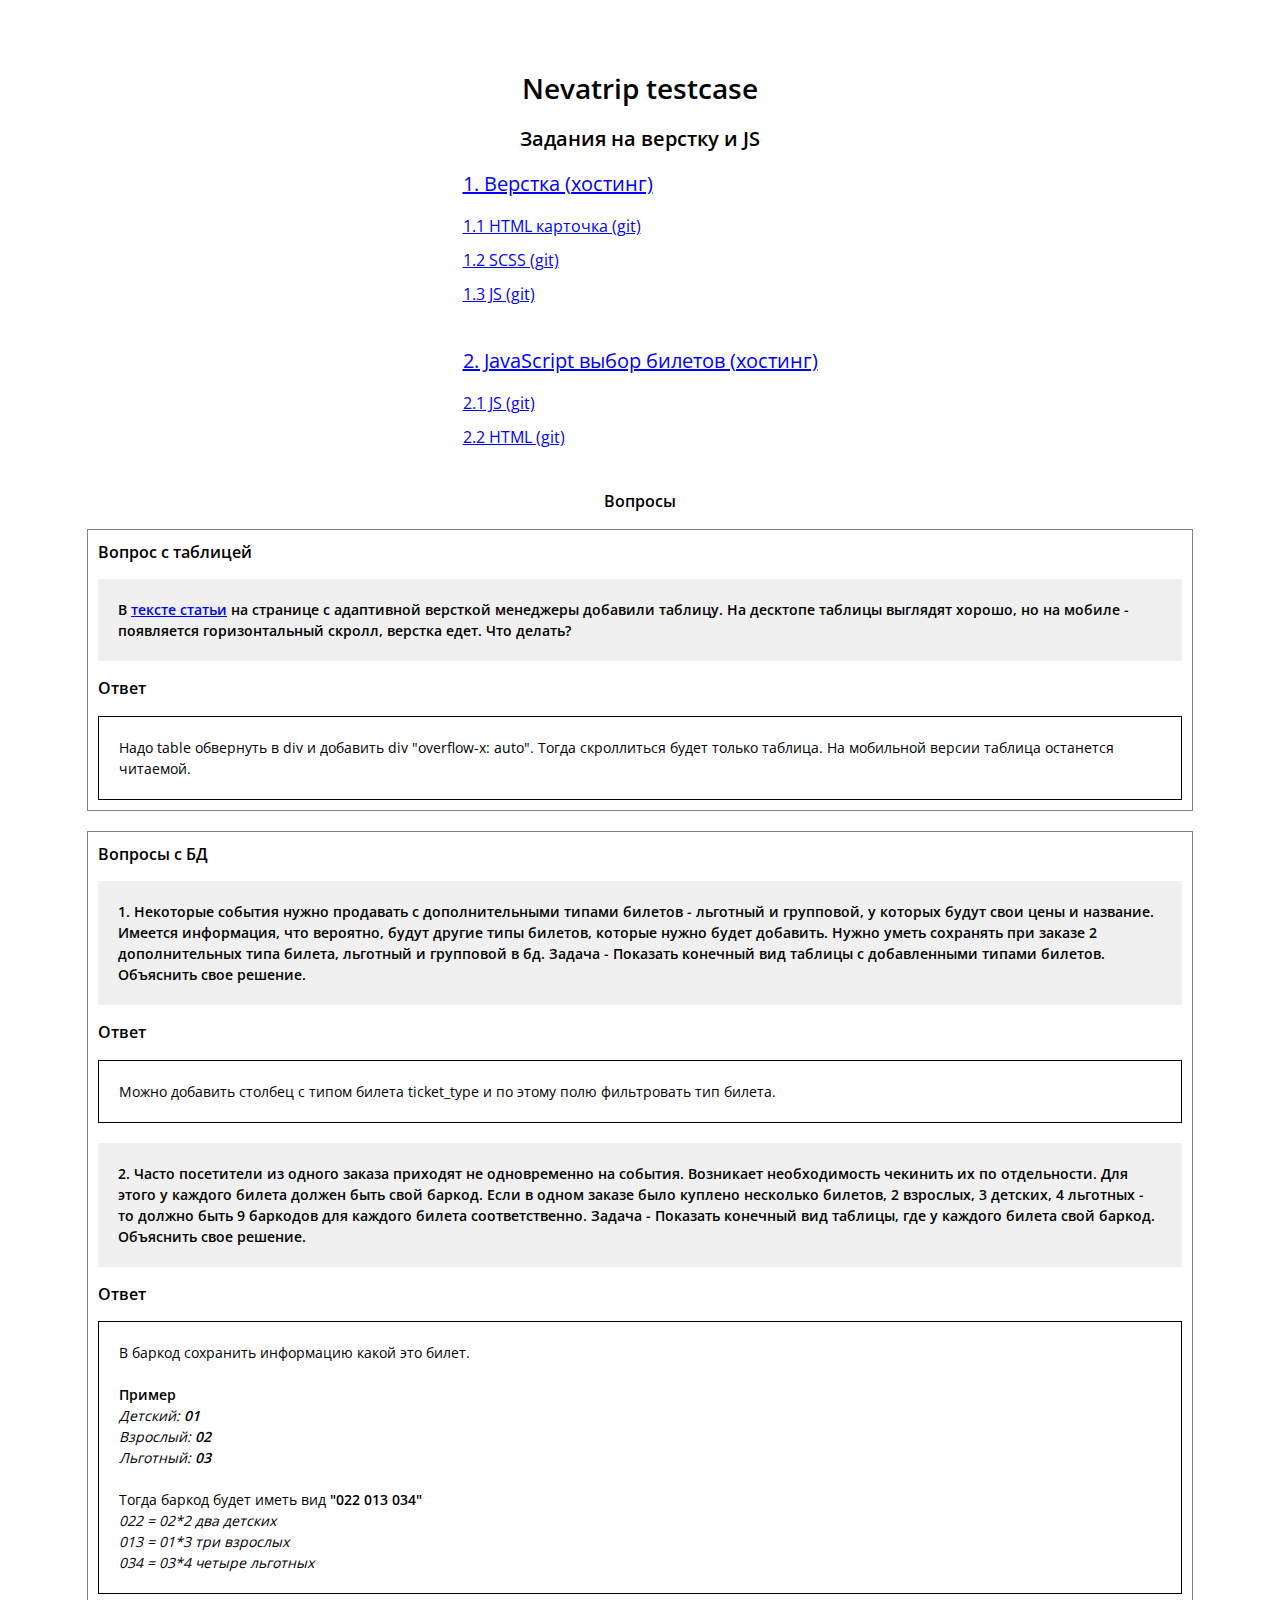
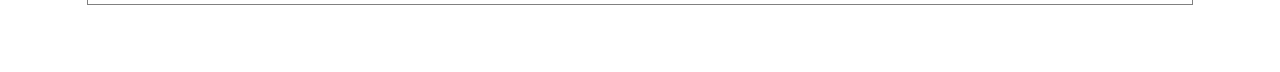
==== commit c5574ff6: "updates index" ====
--- a/index.html
+++ b/index.html
@@ -24,20 +24,20 @@
                         <a style="display: block; font-size: 2rem; text-decoration: underline; color: blue; margin-bottom: 1.5rem"
                             href="layout.html">1. Верстка (хостинг)</a>
                         <a href="https://github.com/BulatCC/nevatrip-testcase/blob/master/source/html/components/card.html"
-                            style="color: blue; font-size: 1.6rem; margin-bottom: 1rem;">1.1 HTML карточка (git)</a>
+                            style="color: blue; font-size: 1.6rem; margin-bottom: 1rem; text-decoration: underline;">1.1 HTML карточка (git)</a>
                         <a href="https://github.com/BulatCC/nevatrip-testcase/tree/master/source/sass"
-                            style="color: blue; font-size: 1.6rem; margin-bottom: 1rem;">1.2 SCSS (git)</a>
+                            style="color: blue; font-size: 1.6rem; margin-bottom: 1rem; text-decoration: underline;">1.2 SCSS (git)</a>
                         <a href="https://github.com/BulatCC/nevatrip-testcase/blob/master/source/js/modules/hide-not-fited.js"
-                            style="color: blue; font-size: 1.6rem; margin-bottom: 1rem;">1.3 JS (git)</a>
+                            style="color: blue; font-size: 1.6rem; margin-bottom: 1rem; text-decoration: underline;">1.3 JS (git)</a>
                     </div>
                     <div style="margin-bottom: 3rem; display: flex; flex-direction: column; ">
                         <a style="display: block; font-size: 2rem; text-decoration: underline; color: blue; margin-bottom: 1.5rem"
                             href="js.html">2. JavaScript выбор билетов (хостинг)</a>
     
                         <a href="https://github.com/BulatCC/nevatrip-testcase/blob/master/source/js/modules/ticket-choice.js"
-                            style="color: blue; font-size: 1.6rem; margin-bottom: 1rem;">2.1 JS (git)</a>
+                            style="color: blue; font-size: 1.6rem; margin-bottom: 1rem; text-decoration: underline;">2.1 JS (git)</a>
                         <a href="https://github.com/BulatCC/nevatrip-testcase/blob/master/source/html/js.html"
-                            style="color: blue; font-size: 1.6rem; margin-bottom: 1rem;">2.2 HTML (git)</a>
+                            style="color: blue; font-size: 1.6rem; margin-bottom: 1rem; text-decoration: underline;">2.2 HTML (git)</a>
                     </div>
    
                 </div>
@@ -86,7 +86,13 @@
                             <li><i>Льготный: <strong>03</strong></i></li>
                         </ol>
                         <br>
-                        Тогда баркод будет иметь вид <strong>"02x2-01x3-03x4"</strong> 
+                        Тогда баркод будет иметь вид <strong>"022 013 034"</strong> 
+                        <br>
+                        <i>022 = 02*2 два детских</i>
+                        <br>
+                        <i>013 = 01*3 три взрослых</i>
+                        <br>
+                        <i>034 = 03*4 четыре льготных</i>
                     </div>
                 </div>
             </div>
